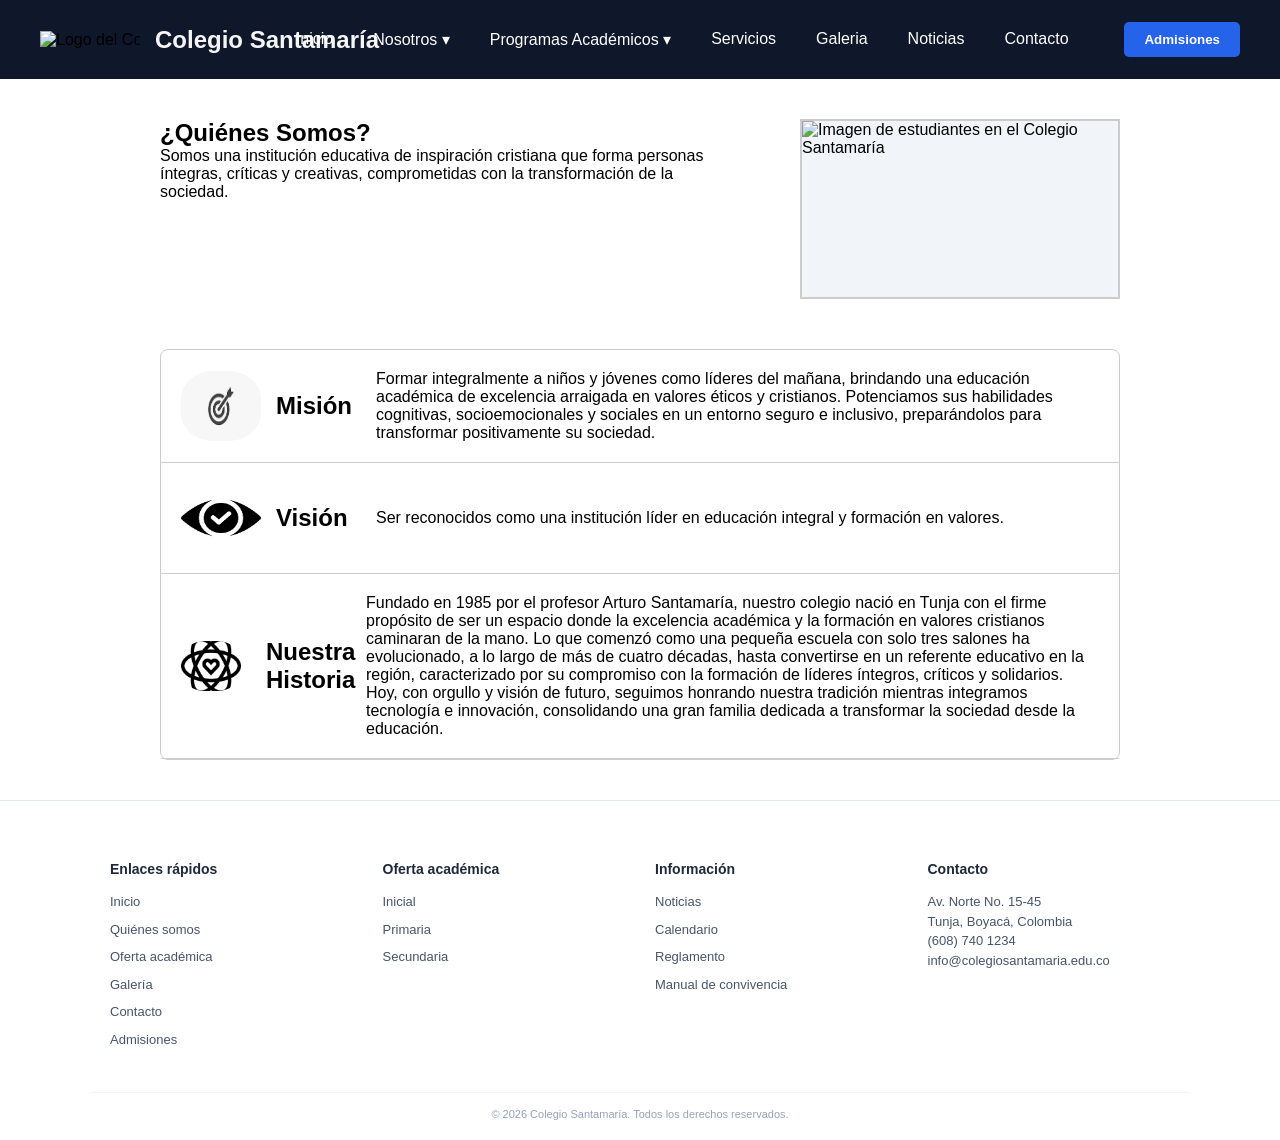
==== nosotros.html @ 2806d085 "Primer commit del proyecto" ====
<!DOCTYPE html>
<html lang="es">
<head>
    <meta charset="UTF-8">
    <meta name="viewport" content="width=device-width, initial-scale=1.0">
    <title>Nosotros - Colegio Santamaría</title>
    <link rel="stylesheet" href="css/estilo_nosotros.css">
</head>
<body>

    <header>

    <nav>
        
        <div class="logo">
            <img src="img/logo.png" alt="Logo del Colegio Santamaría" class="logo">
            <h2>Colegio Santamaría</h2>
        </div>
        <ul class="menu" id="menu">
            <li><a href="index.html">Inicio</a></li>
            <li class="submenu"><a href="nosotros.html">Nosotros &#9662;</a>
                <ul class="submenu-items">
                    <li><a href="historia.html">Historia</a></li>
                    <li><a href="mision.html">Misión</a></li>
                    <li><a href="vision.html">Visión</a></li>
                    <li><a href="instalaciones.html">Instalaciones</a></li>
                </ul>
            </li>

            <li class="submenu"><a href="programas_academicos.html">Programas Académicos &#9662;</a>
                <ul class="submenu-items">
                    <li><a href="preescolar.html">Preescolar</a></li>
                    <li><a href="primaria.html">Primaria</a></li>
                    <li><a href="bachillerato.html">Bachillerato</a></li>
                </ul>
            </li>

            <li><a href="servicios.html">Servicios</a></li>

            <li><a href="galeria.html">Galeria</a></li>

            <li><a href="noticias.html">Noticias</a></li>

            <li><a href="contactos.html">Contacto</a></li>
        </ul>
        <button class="Boton-Admisiones">Admisiones</button>

    </nav>

    </header>

    
       
    <main>
        <section class="contenedor-top">
            <div class="texto-nosotros">
                 <h1>¿Quiénes Somos?</h1>
                 <p>Somos una institución educativa de inspiración cristiana que forma personas íntegras, críticas y creativas, comprometidas con la transformación de la sociedad.</p>
            </div>
            <div class="caja-imagen">
                <img src="img/nosotros.png" alt="Imagen de estudiantes en el Colegio Santamaría" class="imagen-nosotros">
            </div>
        </section>

        <section class="Tarjetas">
            <div class="Tarjeta">
                <img src="img/mision.jpg" alt="Misión del colegio" class="mision">
                <h2>Misión</h2><p>Formar integralmente a niños y jóvenes como líderes del mañana, brindando una educación académica de excelencia arraigada en valores éticos y cristianos. Potenciamos sus habilidades cognitivas, socioemocionales y sociales en un entorno seguro e inclusivo, preparándolos para transformar positivamente su sociedad. </p></div>
            <div class="Tarjeta">
                <img src="img/vision.png" alt="Visión del colegio" class="mision">
                <h2>Visión</h2><p>Ser reconocidos como una institución líder en educación integral y formación en valores.</p></div>
            <div class="Tarjeta">
                <img src="img/valores.png" alt="Valores del colegio" class="valores">
                <h2>Nuestra Historia</h2><p>Fundado en 1985 por el profesor Arturo Santamaría, nuestro colegio nació en Tunja con el firme
                     propósito de ser un espacio donde la excelencia académica y la formación en valores cristianos caminaran de la mano.
                      Lo que comenzó como una pequeña escuela con solo tres salones ha evolucionado, a lo largo de más de cuatro décadas, hasta 
                      convertirse en un referente educativo en la región, caracterizado por su compromiso con la formación de líderes 
                      íntegros, críticos y solidarios. Hoy, con orgullo y visión de futuro, seguimos honrando nuestra tradición mientras 
                      integramos tecnología e innovación, consolidando una gran familia dedicada a transformar la sociedad desde la educación.</p></div>
        </section>
    </main>

   <footer class="sitio-footer">
    <div class="footer-contenedor">
        
        <div class="footer-columna">
            <h3>Enlaces rápidos</h3>
            <ul>
                <li><a href="#menu">Inicio</a></li>
                <li><a href="#">Quiénes somos</a></li>
                <li><a href="#">Oferta académica</a></li>
                <li><a href="#">Galería</a></li>
                <li><a href="#">Contacto</a></li>
                <li><a href="#">Admisiones</a></li>
            </ul>
        </div>

        <div class="footer-columna">
            <h3>Oferta académica</h3>
            <ul>
                <li><a href="#">Inicial</a></li>
                <li><a href="#">Primaria</a></li>
                <li><a href="#">Secundaria</a></li>
            </ul>
        </div>

        <div class="footer-columna">
            <h3>Información</h3>
            <ul>
                <li><a href="#">Noticias</a></li>
                <li><a href="#">Calendario</a></li>
                <li><a href="#">Reglamento</a></li>
                <li><a href="#">Manual de convivencia</a></li>
            </ul>
        </div>

        <div class="footer-columna">
            <h3>Contacto</h3>
            <p class="contacto-texto">
                Av. Norte No. 15-45<br>
                Tunja, Boyacá, Colombia<br>
                (608) 740 1234<br>
                <a href="mailto:info@colegiosantamaria.edu.co">info@colegiosantamaria.edu.co</a>
            </p>
        </div>

    </div>

    <div class="footer-creditos">
        <p>&copy; 2026 Colegio Santamaría. Todos los derechos reservados.</p>
    </div>
</footer>
   
</body>
</html>
---- css/estilo_nosotros.css ----
html {
    scroll-behavior: smooth;
}

/*==== Reset Basico ====*/
* {
    margin: 0;
    padding: 0;
    box-sizing: border-box;
}

body {
    font-family: Arial, sans-serif;
    background-color: #ffffff;
}

/*==== Estilos del Logo ====*/
.logo {
    width: 100px;
    height: auto;
    display: flex;
    align-items: center;
    gap: 15px;
    white-space: nowrap;
}

.logo h2 {
    color: #f5f5f5; /* Color del texto del colegio en el nav */
}

/*==== Contenedor de la Barra de Navegación ====*/
nav {
    background-color: #0f172a; 
    display: flex;
    justify-content: space-between;
    align-items: center;
    padding: 15px 40px;
}

/*==== Lista Principal del Menú ====*/
.menu {
    list-style: none;    
    display: flex;     
    margin-left: 100px;
}

.menu a {
    display: block;      
    color: #ffffff;    
    text-decoration: none;
    padding: 15px 20px;    
}

.menu a:hover {
    background-color: #2e5597; /* Color azul al pasar el mouse */
}

/*==== Submenu Desplegable (Efecto Hover) ====*/
.menu li {
    position: relative; /* Punto de referencia para ubicar el submenú abajo */
}

/* Ocultar submenús por defecto */
.submenu-items {
    display: none;
    position: absolute;
    top: 100%;
    left: 0;
    background-color: #698694;
    min-width: 210px;
    list-style: none;
    z-index: 100; /* Asegura que flote por encima del contenido del sitio */
}

/* Mostrar submenú al pasar el mouse por encima del li padre */
.menu li:hover > .submenu-items {
    display: block;
}

/* Enlaces internos del submenú */
.submenu-items li {
    width: 100%;
}

.submenu-items a {
    padding: 12px 20px;   
}

.submenu-items a:hover {
    background-color: #3f6bb5; /* Color al pasar el mouse por el submenú */
}

/*==== Botón de Admisiones en el Nav ====*/
.Boton-Admisiones {
    border-radius: 5px;
    border: none;
    padding: 10px 20px;
    background-color: #2563eb;
    color: white;
    cursor: pointer;
    font-weight: bold;
    font-family: 'Lucida Sans', 'Lucida Sans Regular', 'Lucida Grande', 'Lucida Sans Unicode', Geneva, Verdana, sans-serif;
}



/*==== Cuerpo principal ====*/
/* 1. Reset básico para evitar que las cosas se encimen */
* { box-sizing: border-box; margin: 0; padding: 0; }

/* 2. Contenedor principal */
main {
    max-width: 1000px;
    margin: 40px auto;
    padding: 0 20px;
    position: relative; /* Para asegurar que no se mueva con otros elementos */
}

html {
    scroll-behavior: smooth;
}
/* 3. Sección Superior (Título + Imagen recuadro) */
.contenedor-top {
    display: flex;
    justify-content: space-between;
    align-items: flex-start;
    margin-bottom: 50px;
}

.texto-nosotros { width: 60%; }

.caja-imagen {
    width: 320px;
    height: 180px;
    border: 2px solid #ccc;
    background-color: #f1f5f9;
}
.imagen-nosotros {
    width: 100%;
    height: 100%;
    object-fit: cover;
}

/* 4. Tabla de Tarjetas (Misión, Visión, Valores) */
.Tarjetas {
    border: 1px solid #ccc;
    border-radius: 8px;
    background-color: white;
    display: flex;
    flex-direction: column;
}

.Tarjeta {
    display: flex;
    align-items: center;
    padding: 20px;
    border-bottom: 1px solid #ccc;
}

.mision {
    width: 80px;
    height: 70px;
    background-color: #ffffff;
    border-radius: 40%;
    margin-right: 15px;
    
}

.valores {
    width: 60px;
    height: 50px;
    background-color: #ffffff;
    border-radius: 40%;
    margin-right: 25px;
    
}

.Tarjeta h2 { min-width: 80px; margin-right: 20px; }



/* ===================================================
   5. FINAL DE PÁGINA 
   =================================================== */
footer.sitio-footer {
    background-color: #ffffff;
    padding: 60px 0 20px 0;
    border-top: 1px solid #e2e8f0;
    width: 100%;
    display: block;
}

/* Alinea las 4 columnas de forma horizontal */
footer.sitio-footer .footer-contenedor {
    display: flex;
    flex-direction: row;
    justify-content: space-between;
    align-items: flex-start;
    gap: 30px;
    max-width: 1100px;
    margin: 0 auto;
    padding: 0 20px;
}

footer.sitio-footer .footer-columna {
    flex: 1;
    display: block;
}

footer.sitio-footer .footer-columna h3 {
    color: #1e293b;
    font-size: 14px;
    font-weight: bold;
    margin-top: 0;
    margin-bottom: 15px;
}

footer.sitio-footer .footer-columna ul {
    list-style: none;
    padding: 0;
    margin: 0;
}

footer.sitio-footer .footer-columna ul li {
    margin-bottom: 8px;
}

/* El display: block aquí es clave para que tome el max-width */
footer.sitio-footer .footer-columna ul li a, 
footer.sitio-footer .contacto-texto, 
footer.sitio-footer .contacto-texto a {
    color: #475569;
    text-decoration: none;
    font-size: 13px;
    line-height: 1.5;
    max-width: 100%; 
    display: block; 
}

footer.sitio-footer .footer-columna ul li a:hover, 
footer.sitio-footer .contacto-texto a:hover {
    color: #b45309; 
    text-decoration: underline;
}

/* Barra inferior de créditos */
footer.sitio-footer .footer-creditos {
    max-width: 1100px;
    margin: 35px auto 0 auto;
    padding-top: 15px;
    border-top: 1px solid #f1f5f9;
    text-align: center;
}

footer.sitio-footer .footer-creditos p {
    margin: 0;
    font-size: 11px;
    color: #94a3b8;
    max-width: 100%;
}
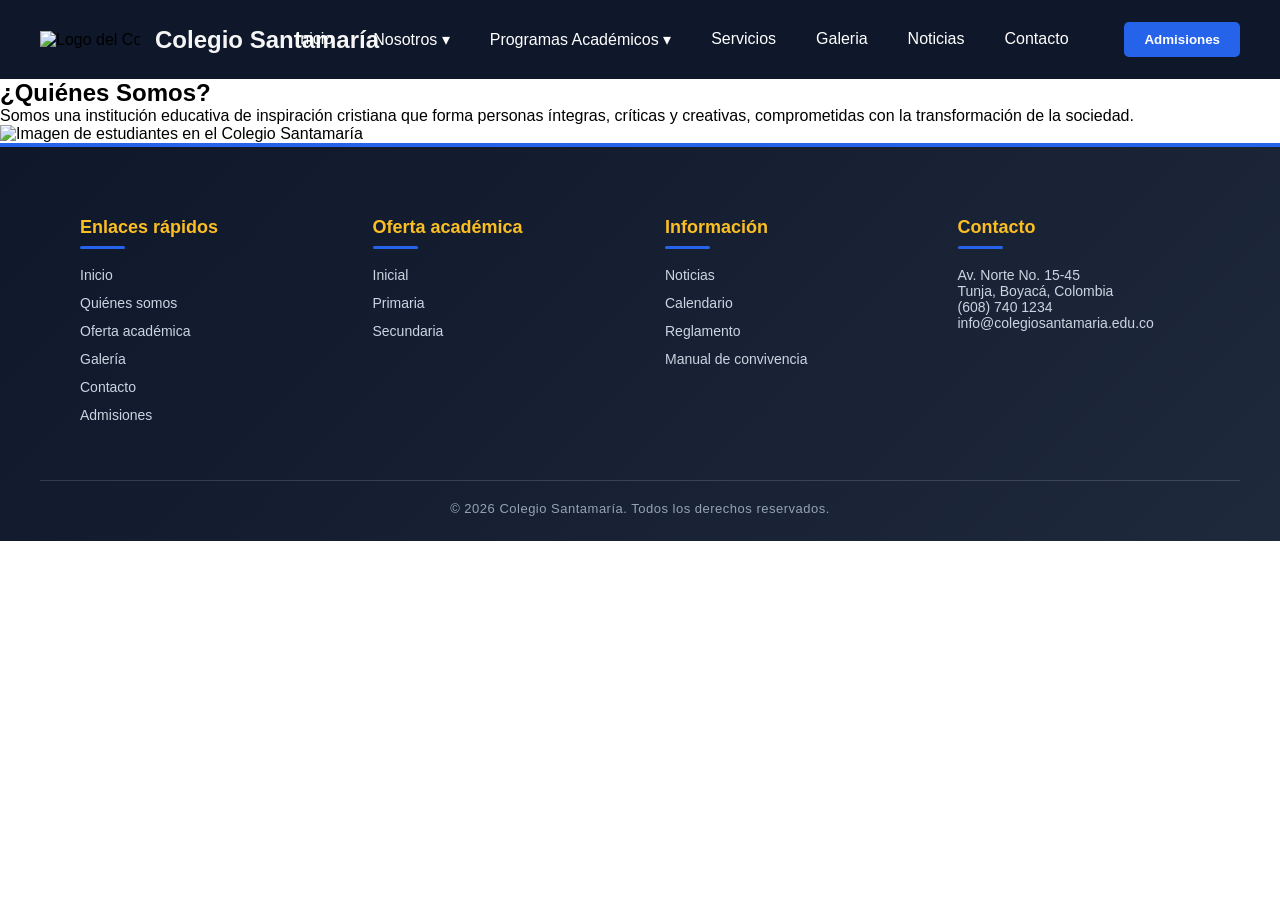
==== commit 29ed848e: "Elimine tabla de archivo de nosotros en HTML" ====
--- a/nosotros.html
+++ b/nosotros.html
@@ -62,22 +62,7 @@
             </div>
         </section>
 
-        <section class="Tarjetas">
-            <div class="Tarjeta">
-                <img src="img/mision.jpg" alt="Misión del colegio" class="mision">
-                <h2>Misión</h2><p>Formar integralmente a niños y jóvenes como líderes del mañana, brindando una educación académica de excelencia arraigada en valores éticos y cristianos. Potenciamos sus habilidades cognitivas, socioemocionales y sociales en un entorno seguro e inclusivo, preparándolos para transformar positivamente su sociedad. </p></div>
-            <div class="Tarjeta">
-                <img src="img/vision.png" alt="Visión del colegio" class="mision">
-                <h2>Visión</h2><p>Ser reconocidos como una institución líder en educación integral y formación en valores.</p></div>
-            <div class="Tarjeta">
-                <img src="img/valores.png" alt="Valores del colegio" class="valores">
-                <h2>Nuestra Historia</h2><p>Fundado en 1985 por el profesor Arturo Santamaría, nuestro colegio nació en Tunja con el firme
-                     propósito de ser un espacio donde la excelencia académica y la formación en valores cristianos caminaran de la mano.
-                      Lo que comenzó como una pequeña escuela con solo tres salones ha evolucionado, a lo largo de más de cuatro décadas, hasta 
-                      convertirse en un referente educativo en la región, caracterizado por su compromiso con la formación de líderes 
-                      íntegros, críticos y solidarios. Hoy, con orgullo y visión de futuro, seguimos honrando nuestra tradición mientras 
-                      integramos tecnología e innovación, consolidando una gran familia dedicada a transformar la sociedad desde la educación.</p></div>
-        </section>
+        
     </main>
 
    <footer class="sitio-footer">
--- a/css/estilo_nosotros.css
+++ b/css/estilo_nosotros.css
@@ -104,157 +104,92 @@
 
 
 
-/*==== Cuerpo principal ====*/
-/* 1. Reset básico para evitar que las cosas se encimen */
-* { box-sizing: border-box; margin: 0; padding: 0; }
+/* ===================================================
+   5. FINAL DE PÁGINA
+   =================================================== */
 
-/* 2. Contenedor principal */
-main {
-    max-width: 1000px;
-    margin: 40px auto;
-    padding: 0 20px;
-    position: relative; /* Para asegurar que no se mueva con otros elementos */
+footer.sitio-footer{
+    background:linear-gradient(135deg,#0f172a,#1e293b);
+    padding:70px 0 25px;
+    width:100%;
+    color:#e2e8f0;
+    border-top:4px solid #2563eb;
 }
 
-html {
-    scroll-behavior: smooth;
-}
-/* 3. Sección Superior (Título + Imagen recuadro) */
-.contenedor-top {
-    display: flex;
-    justify-content: space-between;
-    align-items: flex-start;
-    margin-bottom: 50px;
+/* Contenedor */
+footer.sitio-footer .footer-contenedor{
+    max-width:1200px;
+    margin:0 auto;
+    padding:0 40px;
+    display:flex;
+    justify-content:space-between;
+    align-items:flex-start;
+    gap:50px;
 }
 
-.texto-nosotros { width: 60%; }
-
-.caja-imagen {
-    width: 320px;
-    height: 180px;
-    border: 2px solid #ccc;
-    background-color: #f1f5f9;
-}
-.imagen-nosotros {
-    width: 100%;
-    height: 100%;
-    object-fit: cover;
+/* Columnas */
+footer.sitio-footer .footer-columna{
+    flex:1;
 }
 
-/* 4. Tabla de Tarjetas (Misión, Visión, Valores) */
-.Tarjetas {
-    border: 1px solid #ccc;
-    border-radius: 8px;
-    background-color: white;
-    display: flex;
-    flex-direction: column;
+/* Títulos */
+footer.sitio-footer .footer-columna h3{
+    color:#fbbf24;
+    font-size:18px;
+    margin-bottom:18px;
+    font-weight:700;
+    position:relative;
 }
 
-.Tarjeta {
-    display: flex;
-    align-items: center;
-    padding: 20px;
-    border-bottom: 1px solid #ccc;
+footer.sitio-footer .footer-columna h3::after{
+    content:"";
+    display:block;
+    width:45px;
+    height:3px;
+    background:#2563eb;
+    margin-top:8px;
+    border-radius:20px;
 }
 
-.mision {
-    width: 80px;
-    height: 70px;
-    background-color: #ffffff;
-    border-radius: 40%;
-    margin-right: 15px;
-    
+/* Listas */
+footer.sitio-footer .footer-columna ul{
+    list-style:none;
+    padding:0;
+    margin:0;
 }
 
-.valores {
-    width: 60px;
-    height: 50px;
-    background-color: #ffffff;
-    border-radius: 40%;
-    margin-right: 25px;
-    
+footer.sitio-footer .footer-columna ul li{
+    margin-bottom:12px;
 }
 
-.Tarjeta h2 { min-width: 80px; margin-right: 20px; }
-
-
-
-/* ===================================================
-   5. FINAL DE PÁGINA 
-   =================================================== */
-footer.sitio-footer {
-    background-color: #ffffff;
-    padding: 60px 0 20px 0;
-    border-top: 1px solid #e2e8f0;
-    width: 100%;
-    display: block;
+/* Enlaces y textos */
+footer.sitio-footer .footer-columna ul li a,
+footer.sitio-footer .contacto-texto,
+footer.sitio-footer .contacto-texto a{
+    color:#cbd5e1;
+    text-decoration:none;
+    font-size:14px;
+    transition:.3s;
+    display:block;
 }
 
-/* Alinea las 4 columnas de forma horizontal */
-footer.sitio-footer .footer-contenedor {
-    display: flex;
-    flex-direction: row;
-    justify-content: space-between;
-    align-items: flex-start;
-    gap: 30px;
-    max-width: 1100px;
-    margin: 0 auto;
-    padding: 0 20px;
+footer.sitio-footer .footer-columna ul li a:hover,
+footer.sitio-footer .contacto-texto a:hover{
+    color:#60a5fa;
+    padding-left:8px;
 }
 
-footer.sitio-footer .footer-columna {
-    flex: 1;
-    display: block;
+/* Créditos */
+footer.sitio-footer .footer-creditos{
+    max-width:1200px;
+    margin:45px auto 0;
+    padding-top:20px;
+    border-top:1px solid rgba(255,255,255,.15);
+    text-align:center;
 }
 
-footer.sitio-footer .footer-columna h3 {
-    color: #1e293b;
-    font-size: 14px;
-    font-weight: bold;
-    margin-top: 0;
-    margin-bottom: 15px;
-}
-
-footer.sitio-footer .footer-columna ul {
-    list-style: none;
-    padding: 0;
-    margin: 0;
-}
-
-footer.sitio-footer .footer-columna ul li {
-    margin-bottom: 8px;
-}
-
-/* El display: block aquí es clave para que tome el max-width */
-footer.sitio-footer .footer-columna ul li a, 
-footer.sitio-footer .contacto-texto, 
-footer.sitio-footer .contacto-texto a {
-    color: #475569;
-    text-decoration: none;
-    font-size: 13px;
-    line-height: 1.5;
-    max-width: 100%; 
-    display: block; 
-}
-
-footer.sitio-footer .footer-columna ul li a:hover, 
-footer.sitio-footer .contacto-texto a:hover {
-    color: #b45309; 
-    text-decoration: underline;
-}
-
-/* Barra inferior de créditos */
-footer.sitio-footer .footer-creditos {
-    max-width: 1100px;
-    margin: 35px auto 0 auto;
-    padding-top: 15px;
-    border-top: 1px solid #f1f5f9;
-    text-align: center;
-}
-
-footer.sitio-footer .footer-creditos p {
-    margin: 0;
-    font-size: 11px;
-    color: #94a3b8;
-    max-width: 100%;
+footer.sitio-footer .footer-creditos p{
+    color:#94a3b8;
+    font-size:13px;
+    letter-spacing:.5px;
 }
